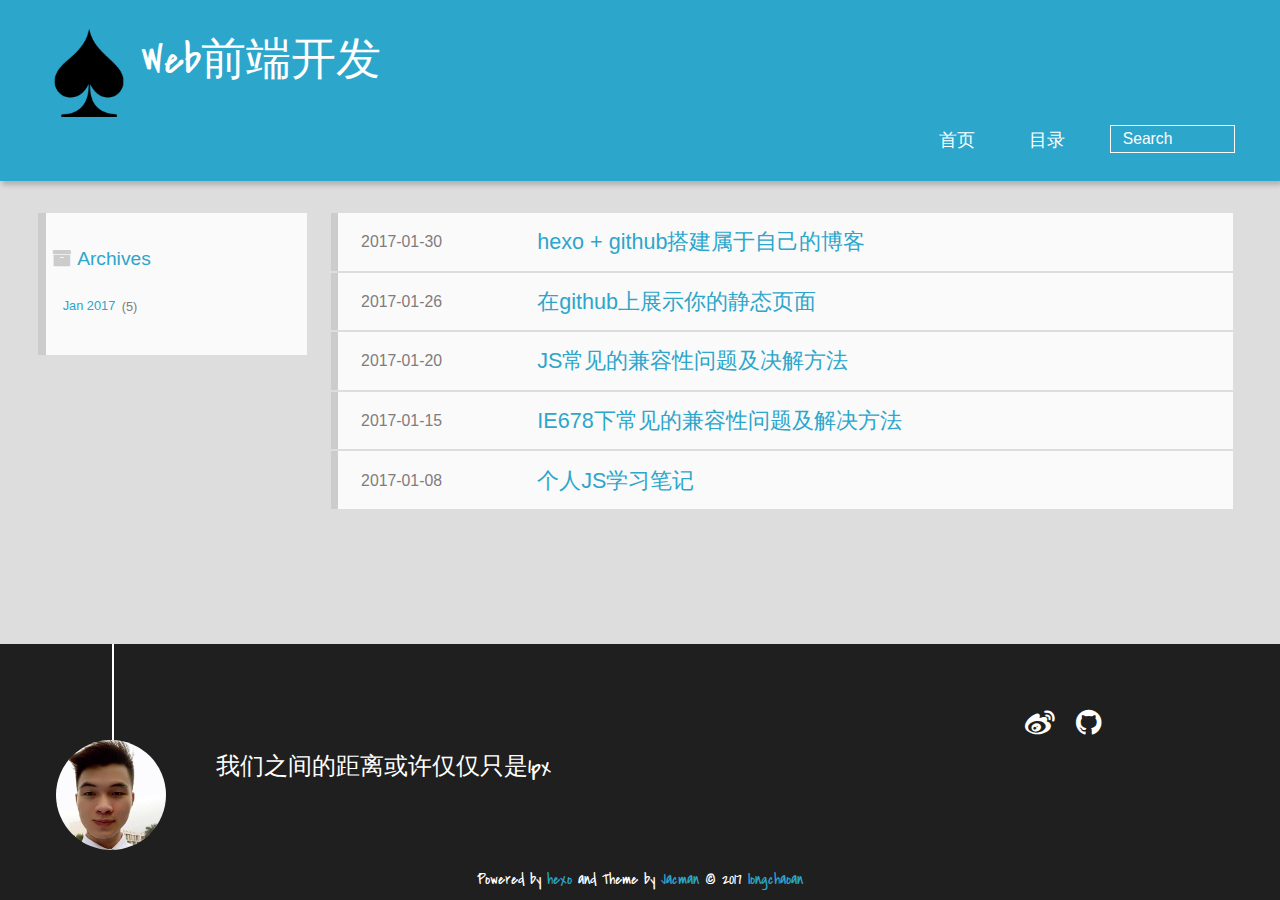
==== archives/index.html @ fb6a5692 "first commit" ====
<!DOCTYPE HTML>
<html >
<head>
  <meta charset="UTF-8">
  
    <title>Archives | Web前端开发</title>
    <meta name="viewport" content="width=device-width, initial-scale=1,user-scalable=no">
    
    <meta name="author" content="longchaoan">
    

    
    <meta property="og:type" content="website">
<meta property="og:title" content="Web前端开发">
<meta property="og:url" content="http://yoursite.com/archives/index.html">
<meta property="og:site_name" content="Web前端开发">
<meta name="twitter:card" content="summary">
<meta name="twitter:title" content="Web前端开发">

    
    <link rel="alternative" href="/atom.xml" title="Web前端开发" type="application/atom+xml">
    
    
    <link rel="icon" href="/img/favicon.ico">
    
    
    <link rel="apple-touch-icon" href="/img/jacman.jpg">
    <link rel="apple-touch-icon-precomposed" href="/img/jacman.jpg">
    
    <link rel="stylesheet" href="/css/style.css">
</head>

    <body>
      <header>
        
<div>
		
			<div id="imglogo">
				<a href="/"><img src="/img/logo.png" alt="Web前端开发" title="Web前端开发"/></a>
			</div>
			
			<div id="textlogo">
				<h1 class="site-name"><a href="/" title="Web前端开发">Web前端开发</a></h1>
				<h2 class="blog-motto"></h2>
			</div>
			<div class="navbar"><a class="navbutton navmobile" href="#" title="Menu">
			</a></div>
			<nav class="animated">
				<ul>
					<ul>
					 
						<li><a href="/">首页</a></li>
					
						<li><a href="/archives">目录</a></li>
					
					<li>
 					
					<form class="search" action="//google.com/search" method="get" accept-charset="utf-8">
						<label>Search</label>
						<input type="search" id="search" name="q" autocomplete="off" maxlength="20" placeholder="Search" />
						<input type="hidden" name="q" value="site:yoursite.com">
					</form>
					
					</li>
				</ul>
			</nav>			
</div>
      </header>
      <div id="container">
        

<div class="archive-title" >
  <h2 class="archive-icon">Archives</h2>
  
  <div class="archiveslist archive-float clearfix">
   <ul class="archive-list"><li class="archive-list-item"><a class="archive-list-link" href="/archives/2017/01/">Jan 2017</a><span class="archive-list-count">5</span></li></ul>
 </div>
  
</div>
<div id="main" class="archive-part clearfix">
  <div id="archive-page">

  <section class="post" itemscope itemprop="blogPost">
  
    <a href="/2017/01/30/blog/" title="hexo + github搭建属于自己的博客" itemprop="url">
  

    <time datetime="2017-01-30T03:06:15.676Z" itemprop="datePublished">2017-01-30</time>


    <h1 itemprop="name">hexo + github搭建属于自己的博客</h1>

  </a>
</section>

  <section class="post" itemscope itemprop="blogPost">
  
    <a href="/2017/01/26/github_web_html/" title="在github上展示你的静态页面" itemprop="url">
  

    <time datetime="2017-01-26T04:07:46.756Z" itemprop="datePublished">2017-01-26</time>


    <h1 itemprop="name">在github上展示你的静态页面</h1>

  </a>
</section>

  <section class="post" itemscope itemprop="blogPost">
  
    <a href="/2017/01/20/compatibility_JS/" title="JS常见的兼容性问题及决解方法" itemprop="url">
  

    <time datetime="2017-01-20T11:08:48.122Z" itemprop="datePublished">2017-01-20</time>


    <h1 itemprop="name">JS常见的兼容性问题及决解方法</h1>

  </a>
</section>

  <section class="post" itemscope itemprop="blogPost">
  
    <a href="/2017/01/15/css/" title="IE678下常见的兼容性问题及解决方法" itemprop="url">
  

    <time datetime="2017-01-15T06:10:42.627Z" itemprop="datePublished">2017-01-15</time>


    <h1 itemprop="name">IE678下常见的兼容性问题及解决方法</h1>

  </a>
</section>

  <section class="post" itemscope itemprop="blogPost">
  
    <a href="/2017/01/08/js/" title="个人JS学习笔记" itemprop="url">
  

    <time datetime="2017-01-08T06:05:36.325Z" itemprop="datePublished">2017-01-08</time>


    <h1 itemprop="name">个人JS学习笔记</h1>

  </a>
</section>


  </div>
</div>

      </div>
      <footer><div id="footer" >
	
	<div class="line">
		<span></span>
		<div class="author"></div>
	</div>
	
	
	<section class="info">
		<p> 我们之间的距离或许仅仅只是1px <br/>
			</p>
	</section>
	 
	<div class="social-font" class="clearfix">
		
		<a href="http://weibo.com/5811516668" target="_blank" class="icon-weibo" title="微博"></a>
		
		
		<a href="https://github.com/longchaoan" target="_blank" class="icon-github" title="github"></a>
		
		
		
		
		
		
		
		
		
	</div>
			
		

		<p class="copyright">
		Powered by <a href="http://hexo.io" target="_blank" title="hexo">hexo</a> and Theme by <a href="https://github.com/wuchong/jacman" target="_blank" title="Jacman">Jacman</a> © 2017 
		
		<a href="/about" target="_blank" title="longchaoan">longchaoan</a>
		
		
		</p>
</div>
</footer>
      <script src="/js/jquery-2.0.3.min.js"></script>
<script src="/js/jquery.imagesloaded.min.js"></script>
<script src="/js/gallery.js"></script>
<script src="/js/jquery.qrcode-0.12.0.min.js"></script>

<script type="text/javascript">
$(document).ready(function(){ 
  $('.navbar').click(function(){
    $('header nav').toggleClass('shownav');
  });
  var myWidth = 0;
  function getSize(){
    if( typeof( window.innerWidth ) == 'number' ) {
      myWidth = window.innerWidth;
    } else if( document.documentElement && document.documentElement.clientWidth) {
      myWidth = document.documentElement.clientWidth;
    };
  };
  var m = $('#main'),
      a = $('#asidepart'),
      c = $('.closeaside'),
      o = $('.openaside');
  c.click(function(){
    a.addClass('fadeOut').css('display', 'none');
    o.css('display', 'block').addClass('fadeIn');
    m.addClass('moveMain');
  });
  o.click(function(){
    o.css('display', 'none').removeClass('beforeFadeIn');
    a.css('display', 'block').removeClass('fadeOut').addClass('fadeIn');      
    m.removeClass('moveMain');
  });
  $(window).scroll(function(){
    o.css("top",Math.max(80,260-$(this).scrollTop()));
  });
  
  $(window).resize(function(){
    getSize(); 
    if (myWidth >= 1024) {
      $('header nav').removeClass('shownav');
    }else{
      m.removeClass('moveMain');
      a.css('display', 'block').removeClass('fadeOut');
      o.css('display', 'none');
        
    }
  });
});
</script>










<link rel="stylesheet" href="/fancybox/jquery.fancybox.css" media="screen" type="text/css">
<script src="/fancybox/jquery.fancybox.pack.js"></script>
<script type="text/javascript">
$(document).ready(function(){ 
  $('.article-content').each(function(i){
    $(this).find('img').each(function(){
      if ($(this).parent().hasClass('fancybox')) return;
      var alt = this.alt;
      if (alt) $(this).after('<span class="caption">' + alt + '</span>');
      $(this).wrap('<a href="' + this.src + '" title="' + alt + '" class="fancybox"></a>');
    });
    $(this).find('.fancybox').each(function(){
      $(this).attr('rel', 'article' + i);
    });
  });
  if($.fancybox){
    $('.fancybox').fancybox();
  }
}); 
</script>



<!-- Analytics Begin -->



<script>
var _hmt = _hmt || [];
(function() {
  var hm = document.createElement("script");
  hm.src = "//hm.baidu.com/hm.js?e6d1f421bbc9962127a50488f9ed37d1";
  var s = document.getElementsByTagName("script")[0]; 
  s.parentNode.insertBefore(hm, s);
})();
</script>



<!-- Analytics End -->

<!-- Totop Begin -->

	<div id="totop">
	<a title="Back to Top"><img src="/img/scrollup.png"/></a>
	</div>
	<script src="/js/totop.js"></script>

<!-- Totop End -->

<!-- MathJax Begin -->
<!-- mathjax config similar to math.stackexchange -->


<!-- MathJax End -->

<!-- Tiny_search Begin -->

<!-- Tiny_search End -->

    </body>
   </html>
---- css/style.css ----
html,
body,
div,
span,
applet,
object,
iframe,
h1,
h2,
h3,
h4,
h5,
h6,
p,
blockquote,
pre,
a,
abbr,
acronym,
address,
big,
cite,
code,
del,
dfn,
em,
img,
ins,
kbd,
q,
s,
samp,
small,
strike,
strong,
sub,
sup,
tt,
var,
dl,
dt,
dd,
ol,
ul,
li,
fieldset,
form,
label,
legend,
table,
caption,
tbody,
tfoot,
thead,
tr,
th,
td {
  margin: 0;
  padding: 0;
  border: 0;
  outline: 0;
  font-weight: inherit;
  font-style: inherit;
  font-family: inherit;
  font-size: 100%;
  vertical-align: baseline;
}
body {
  line-height: 1;
  color: #000;
  background: #fff;
}
ol,
ul {
  list-style: none;
}
table {
  border-collapse: separate;
  border-spacing: 0;
  vertical-align: middle;
}
caption,
th,
td {
  text-align: left;
  font-weight: normal;
  vertical-align: middle;
}
a img {
  border: none;
}
/* custom Font*/
@font-face {
  font-family: "covered_by_your_graceregular";
  font-weight: normal;
  font-style: normal;
  src: url("../font/coveredbyyourgrace-webfont.eot");
  src: url("../font/coveredbyyourgrace-webfont.eot?#iefix") format('embedded-opentype'), url("../font/coveredbyyourgrace-webfont.svg#covered_by_your_graceregular") format('svg'), url("../font/coveredbyyourgrace-webfont.woff") format('woff'), url("../font/coveredbyyourgrace-webfont.ttf") format('truetype');
}
/* icon Font */
@font-face {
  font-family: "FontAwesome";
  font-style: normal;
  font-weight: normal;
  src: url("../font/fontawesome-webfont.eot?v=#4.0.3");
  src: url("../font/fontawesome-webfont.eot?#iefix&v=#4.0.3") format("embedded-opentype"), url("../font/fontawesome-webfont.woff?v=#4.0.3") format("woff"), url("../font/fontawesome-webfont.ttf?v=#4.0.3") format("truetype"), url("../font/fontawesome-webfont.svg#fontawesomeregular?v=#4.0.3") format("svg");
}
@font-face {
  font-family: "fontdiao";
  font-weight: normal;
  font-style: normal;
  src: url("../font/fontdiao.eot");
  src: url("../font/fontdiao.eot?#iefix") format('embedded-opentype'), url("../font/fontdiao.svg#fontdiao") format('svg'), url("../font/fontdiao.woff") format('woff'), url("../font/fontdiao.ttf") format('truetype');
}
/* Public style */
* {
  -webkit-margin-before: 0;
  -webkit-margin-after: 0;
}
body {
  background: #ddd;
  font-family: "Helvetica Neue", "Helvetica", "Microsoft YaHei", "WenQuanYi Micro Hei", Arial, sans-serif;
  font-size: 100%;
  color: #817c7c;
  line-height: 1.5;
  min-height: 100vh;
  display: -webkit-flex;
  display: -webkit-box;
  display: -moz-box;
  display: -webkit-flex;
  display: -ms-flexbox;
  display: box;
  display: flex;
  -webkit-flex-direction: column;
  -webkit-box-orient: vertical;
  -moz-box-orient: vertical;
  -o-box-orient: vertical;
  -webkit-flex-direction: column;
  -ms-flex-direction: column;
  flex-direction: column;
}
iframe {
  margin-top: 10px;
}
small {
  font-size: 80%;
}
sub,
sup {
  font-size: 75%;
  line-height: 0;
  position: relative;
  vertical-align: baseline;
}
sup {
  top: -0.5em;
  padding-left: 0.3em;
}
sub {
  bottom: -0.25em;
}
a {
  text-decoration: none;
  color: #817c7c;
}
a:hover,
a:focus {
  outline: 0;
  text-decoration: none;
  -webkit-transition: color 0.25s, background 0.5s;
  -moz-transition: color 0.25s, background 0.5s;
  -o-transition: color 0.25s, background 0.5s;
  -ms-transition: color 0.25s, background 0.5s;
  transition: color 0.25s, background 0.5s;
}
a:hover:before {
  -webkit-transition: color 0.25s, background 0.5s;
  -moz-transition: color 0.25s, background 0.5s;
  -o-transition: color 0.25s, background 0.5s;
  -ms-transition: color 0.25s, background 0.5s;
  transition: color 0.25s, background 0.5s;
}
input:focus {
  outline: none;
}
input,
button {
  margin: 0;
  padding: 0;
}
input::-moz-focus-inner,
button::-moz-focus-inner {
  border: 0;
  padding: 0;
}
h1 {
  font-size: 1.5em;
}
.fa {
  display: inline-block;
  font-family: FontAwesome;
  font-style: normal;
  font-weight: normal;
  line-height: 1;
  -webkit-font-smoothing: antialiased;
  -moz-osx-font-smoothing: grayscale;
}
.clearfix {
  zoom: 1;
}
.clearfix:before,
.clearfix:after {
  content: "";
  display: table;
}
.clearfix:after {
  clear: both;
}
::-webkit-input-placeholder {
  color: #fff;
  padding: 2px 0 0 4px;
}
::-moz-placeholder {
  color: #fff;
  padding: 2px 0 0 4px;
}
:-ms-input-placeholder {
  color: #fff;
  padding: 2px 0 0 4px;
}
::-webkit-input-placeholder::before {
  font-family: "FontAwesome";
  -webkit-font-smoothing: antialiased;
  -moz-osx-font-smoothing: grayscale;
  content: "\f002";
  padding-right: 4px;
}
::-moz-placeholder:before {
  font-family: "FontAwesome";
  -webkit-font-smoothing: antialiased;
  -moz-osx-font-smoothing: grayscale;
  content: "\f002";
  padding-right: 4px;
}
:-ms-input-placeholder::before {
  font-family: "FontAwesome";
  -webkit-font-smoothing: antialiased;
  -moz-osx-font-smoothing: grayscale;
  content: "\f002";
  padding-right: 4px;
}
input[type="search"]::-webkit-search-cancel-button,
input[type="search"]::-webkit-search-decoration {
  -webkit-appearance: none;
}
::-webkit-search-cancel-button:after {
  font-family: "FontAwesome";
  -webkit-font-smoothing: antialiased;
  -moz-osx-font-smoothing: grayscale;
  content: '\f00d';
  color: #fff;
  padding-right: 4px;
}
/* css3 animate */
.animated {
  -webkit-animation-fill-mode: both;
  -moz-animation-fill-mode: both;
  -o-animation-fill-mode: both;
  -ms-animation-fill-mode: both;
  animation-fill-mode: both;
  -webkit-animation-duration: 1s;
  -moz-animation-duration: 1s;
  -o-animation-duration: 1s;
  -ms-animation-duration: 1s;
  animation-duration: 1s;
}
@-webkit-keyframes fadeIn {
  0% {
    opacity: 0;
    -ms-filter: "progid:DXImageTransform.Microsoft.Alpha(Opacity=0)";
    filter: alpha(opacity=0);
  }
  100% {
    opacity: 1;
    -ms-filter: none;
    filter: none;
  }
}
.fadeIn {
  -webkit-animation-name: fadeIn;
  -moz-animation-name: fadeIn;
  -o-animation-name: fadeIn;
  -ms-animation-name: fadeIn;
  animation-name: fadeIn;
}
.fadeOut {
  -webkit-animation-name: fadeOut;
  -moz-animation-name: fadeOut;
  -o-animation-name: fadeOut;
  -ms-animation-name: fadeOut;
  animation-name: fadeOut;
}
@-moz-keyframes fadeInDown {
  0% {
    opacity: 0;
    -ms-filter: "progid:DXImageTransform.Microsoft.Alpha(Opacity=0)";
    filter: alpha(opacity=0);
    -webkit-transform: translateY(-20px);
    -moz-transform: translateY(-20px);
    -o-transform: translateY(-20px);
    -ms-transform: translateY(-20px);
    transform: translateY(-20px);
  }
  100% {
    opacity: 1;
    -ms-filter: none;
    filter: none;
    -webkit-transform: translateY(0);
    -moz-transform: translateY(0);
    -o-transform: translateY(0);
    -ms-transform: translateY(0);
    transform: translateY(0);
  }
}
@-webkit-keyframes fadeInDown {
  0% {
    opacity: 0;
    -ms-filter: "progid:DXImageTransform.Microsoft.Alpha(Opacity=0)";
    filter: alpha(opacity=0);
    -webkit-transform: translateY(-20px);
    -moz-transform: translateY(-20px);
    -o-transform: translateY(-20px);
    -ms-transform: translateY(-20px);
    transform: translateY(-20px);
  }
  100% {
    opacity: 1;
    -ms-filter: none;
    filter: none;
    -webkit-transform: translateY(0);
    -moz-transform: translateY(0);
    -o-transform: translateY(0);
    -ms-transform: translateY(0);
    transform: translateY(0);
  }
}
@-o-keyframes fadeInDown {
  0% {
    opacity: 0;
    -ms-filter: "progid:DXImageTransform.Microsoft.Alpha(Opacity=0)";
    filter: alpha(opacity=0);
    -webkit-transform: translateY(-20px);
    -moz-transform: translateY(-20px);
    -o-transform: translateY(-20px);
    -ms-transform: translateY(-20px);
    transform: translateY(-20px);
  }
  100% {
    opacity: 1;
    -ms-filter: none;
    filter: none;
    -webkit-transform: translateY(0);
    -moz-transform: translateY(0);
    -o-transform: translateY(0);
    -ms-transform: translateY(0);
    transform: translateY(0);
  }
}
@keyframes fadeInDown {
  0% {
    opacity: 0;
    -ms-filter: "progid:DXImageTransform.Microsoft.Alpha(Opacity=0)";
    filter: alpha(opacity=0);
    -webkit-transform: translateY(-20px);
    -moz-transform: translateY(-20px);
    -o-transform: translateY(-20px);
    -ms-transform: translateY(-20px);
    transform: translateY(-20px);
  }
  100% {
    opacity: 1;
    -ms-filter: none;
    filter: none;
    -webkit-transform: translateY(0);
    -moz-transform: translateY(0);
    -o-transform: translateY(0);
    -ms-transform: translateY(0);
    transform: translateY(0);
  }
}
body >header {
  width: 100%;
  -webkit-box-shadow: 2px 4px 5px rgba(3,3,3,0.2);
  box-shadow: 2px 4px 5px rgba(3,3,3,0.2);
  background: url("../") center #2ca6cb;
  color: #fff;
  padding: 1em 0 0.8em;
}
@media only screen and (min-width: 1024px) {
  body >header {
    padding: 1.8em 0 1.5em;
  }
}
body >header >div {
  width: 95%;
  margin: 0 auto;
  position: relative;
  overflow: hidden;
}
@media only screen and (min-width: 1024px) {
  body >header >div {
    width: 93%;
  }
}
body >header a {
  display: block;
  color: #fff;
}
#imglogo {
  float: left;
  width: 4em;
  height: 4em;
}
@media only screen and (min-width: 768px) {
  #imglogo {
    width: 5em;
  }
}
@media only screen and (min-width: 1024px) {
  #imglogo {
    width: 5.5em;
  }
}
#imglogo img {
  width: 4em;
}
@media only screen and (min-width: 768px) {
  #imglogo img {
    width: 5em;
  }
}
@media only screen and (min-width: 1024px) {
  #imglogo img {
    width: 5.5em;
  }
}
#textlogo {
  float: left;
  width: 75%;
  margin-left: 0.5em;
}
#textlogo h1.site-name {
  width: 86%;
  font-family: "covered_by_your_graceregular";
  font-size: 200%;
  line-height: 1.5;
  -webkit-font-smoothing: antialiased;
  -moz-osx-font-smoothing: grayscale;
}
@media only screen and (min-width: 768px) {
  #textlogo h1.site-name {
    font-size: 240%;
  }
}
@media only screen and (min-width: 1024px) {
  #textlogo h1.site-name {
    font-size: 280%;
  }
}
#textlogo h2.blog-motto {
  font-size: 0.7em;
  font-weight: normal;
}
@media only screen and (min-width: 768px) {
  #textlogo h2.blog-motto {
    font-size: 100%;
  }
}
@media only screen and (min-width: 1024px) {
  #textlogo h2.blog-motto {
    font-size: 110%;
  }
}
.navbar {
  position: absolute;
  width: 2em;
  right: 0em;
  top: 1em;
  padding: 0.5em;
}
@media only screen and (min-width: 1024px) {
  .navbar {
    display: none;
  }
}
.navbutton::before {
  font-family: "FontAwesome";
  -webkit-font-smoothing: antialiased;
  -moz-osx-font-smoothing: grayscale;
  content: "\f0c9";
}
.navmobile::before {
  padding-left: 1em;
}
header nav {
  float: left;
  width: 100%;
  font-size: 112.5%;
  padding-top: 0.5em;
  max-height: 0.01em;
  -webkit-transition: max-height 1s ease-out;
  -moz-transition: max-height 1s ease-out;
  -o-transition: max-height 1s ease-out;
  -ms-transition: max-height 1s ease-out;
  transition: max-height 1s ease-out;
}
@media only screen and (min-width: 568px) {
  header nav {
    width: 50%;
  }
}
@media only screen and (min-width: 1024px) {
  header nav {
    float: right;
    width: auto;
    margin-top: 1em;
    max-height: none;
  }
}
@media only screen and (min-width: 1024px) {
  header nav ul {
    float: right;
  }
}
@media only screen and (min-width: 1024px) {
  header nav ul li {
    float: left;
  }
}
header nav ul li a {
  padding: 0.2em 0 0.2em 1em;
}
@media only screen and (min-width: 1024px) {
  header nav ul li a {
    padding: 0.2em 1.5em;
  }
}
header nav ul li a:hover {
  background: #1b7f9e;
  color: #e9cd4c;
}
.shownav {
  max-height: 40em;
}
.search {
  padding: 0.1em 0 0 1em;
}
.search input {
  -webkit-appearance: textfield;
  font-size: 0.87em;
  line-height: 1.7;
  border: 1px solid #fff;
  color: #fff;
  background: transparent;
  width: 80%;
  padding-left: 0.5em;
}
@media only screen and (min-width: 1024px) {
  .search input {
    width: 8em;
    -webkit-transition: 0.5s width;
    -moz-transition: 0.5s width;
    -o-transition: 0.5s width;
    -ms-transition: 0.5s width;
    transition: 0.5s width;
  }
  .search input:focus {
    width: 15em;
  }
}
.search label {
  display: none;
}
/* index layout */
#container {
  -webkit-flex: 1;
  width: 95%;
  margin: 0 auto;
  overflow: hidden;
}
@media only screen and (min-width: 768px) {
  #container {
    width: 96%;
  }
}
@media only screen and (min-width: 1024px) {
  #container {
    width: 94%;
  }
}
@media only screen and (min-width: 1560px) {
  #container {
    width: 82%;
  }
}
#main {
  margin: 1em 0 0;
  line-height: 1.8;
}
@media only screen and (min-width: 1024px) {
  #main {
    margin: 2em 0 0;
    width: 75%;
    float: left;
    -webkit-transition: margin 0.5s ease-out;
    -moz-transition: margin 0.5s ease-out;
    -o-transition: margin 0.5s ease-out;
    -ms-transition: margin 0.5s ease-out;
    transition: margin 0.5s ease-out;
  }
}
#main section.post {
  background: #fafafa;
  margin-bottom: 0.125em;
}
#main section.post a {
  display: block;
  border-left: 0.5em solid #ccc;
  -webkit-transition: border-left 0.45s;
  -moz-transition: border-left 0.45s;
  -o-transition: border-left 0.45s;
  -ms-transition: border-left 0.45s;
  transition: border-left 0.45s;
  padding: 0.5em;
}
@media only screen and (min-width: 768px) {
  #main section.post a {
    padding: 1em;
  }
}
#main section.post a:hover {
  border-left: 0.5em solid #2ca6cb;
}
#main section.post a h1 {
  color: #2ca6cb;
  line-height: 2;
}
#main section.post a p {
  color: #817c7c;
}
#main section.post a time {
  color: #817c7c;
  display: block;
  margin: 0.5em 0;
  font-size: 0.9em;
}
#main article.post-expand {
  background: #fafafa;
  margin-bottom: 3.5em;
}
#main article.post-expand .img-logo {
  max-width: 180px;
  max-height: 96px;
  display: block !important;
  margin-right: 0.7em;
  margin-left: 0.7em;
  padding: 0;
  float: right;
  clear: right;
}
#main article.post-expand .img-topic {
  max-width: 300px;
  max-height: 1800px;
  display: block !important;
  margin-left: 0.7em;
  margin-right: 0.7em;
  padding: 0;
  float: right;
  clear: right;
}
#main article.post-expand .article-more-link a {
  display: inline-block;
  line-height: 1em;
  padding: 6px 15px;
  border-radius: 15px;
  background: #ddd;
  color: #817c7c;
  text-decoration: none;
}
#main article.post-expand .article-more-link a:hover {
  background: #2ca6cb;
  color: #fff;
  text-decoration: none;
}
#archive-page section.post a {
  font-size: 0.9em;
  padding: 0.5em !important;
}
@media only screen and (min-width: 768px) {
  #archive-page section.post a time {
    padding-left: 1em;
  }
}
.moveMain {
  margin-left: 10% !important;
}
.unexpand .prev {
  border-left: 0.5em solid #ccc;
}
.unexpand .prev:hover {
  border-left: 0.5em solid #2ca6cb;
}
#page-nav {
  background: #fafafa;
  text-align: center;
  overflow: hidden;
}
#page-nav a {
  display: inline-block;
  padding: 0.5em 1em;
}
#page-nav a {
  color: #2ca6cb;
}
#page-nav a:hover {
  background: #ccc;
  color: #2ca6cb;
}
#page-nav .prev {
  float: left;
  -webkit-transition: border-left 0.5s;
  -moz-transition: border-left 0.5s;
  -o-transition: border-left 0.5s;
  -ms-transition: border-left 0.5s;
  transition: border-left 0.5s;
}
#page-nav .prev span:before {
  font-family: "FontAwesome";
  -webkit-font-smoothing: antialiased;
  -moz-osx-font-smoothing: grayscale;
  content: "\f053";
  padding-right: 0.5em;
}
#page-nav .next {
  float: right;
}
#page-nav .next span:before {
  font-family: "FontAwesome";
  -webkit-font-smoothing: antialiased;
  -moz-osx-font-smoothing: grayscale;
  content: "\f054";
  padding-left: 0.5em;
}
#page-nav .page-number {
  display: none;
  padding: 0.5em 1em;
}
@media only screen and (min-width: 768px) {
  #page-nav .page-number {
    display: inline-block;
  }
}
#page-nav .current {
  color: #b8b8b8;
  font-weight: bold;
}
#page-nav .space {
  color: #2ca6cb;
}
/* page layout */
@media only screen and (min-width: 1024px) {
  .page {
    margin-left: 10% !important;
  }
}
/* archive layout */
.category-icon:before,
.tag-icon:before,
.archive-icon:before {
  font-family: "FontAwesome";
  -webkit-font-smoothing: antialiased;
  -moz-osx-font-smoothing: grayscale;
  color: #ccc;
  font-size: 100%;
  padding-right: 0.3em;
}
.category-icon:before {
  content: "\f07b";
}
.tag-icon:before {
  content: "\f02c";
}
.archive-icon:before {
  content: "\f187";
}
.archive-title {
  margin: 1em 0;
  padding: 2em;
  background: #fafafa;
  border-left: 0.5em solid #ccc;
}
@media only screen and (min-width: 1024px) {
  .archive-title {
    margin: 2em 0;
    width: 18.5%;
    padding-left: 0.5%;
    float: left;
  }
}
.archive-title h2 {
  width: 90%;
  color: #2ca6cb;
  font-size: 120%;
}
.archive-title a {
  color: #2ca6cb;
  -webkit-transition: color 0.5s;
  -moz-transition: color 0.5s;
  -o-transition: color 0.5s;
  -ms-transition: color 0.5s;
  transition: color 0.5s;
}
.archive-title a:hover {
  color: #2ca6cb;
  -webkit-transition: color 0.5s;
  -moz-transition: color 0.5s;
  -o-transition: color 0.5s;
  -ms-transition: color 0.5s;
  transition: color 0.5s;
}
.current {
  color: #ea6753 !important;
}
@media only screen and (min-width: 768px) {
  .archive-part {
    min-height: 200px;
  }
}
@media only screen and (min-width: 1024px) {
  .archive-part {
    float: right;
    margin-left: 2% !important;
  }
}
.archive-part section.post {
  width: 100%;
}
.archive-part section.post time {
  font-size: 1.1em !important;
  float: left;
}
@media only screen and (max-width: 568px) {
  .archive-part section.post time {
    width: 100%;
  }
}
@media only screen and (min-width: 568px) {
  .archive-part section.post time {
    width: 20%;
  }
}
@media only screen and (min-width: 768px) {
  .archive-nav {
    width: 100%;
    float: left;
    margin-top: 1em;
  }
}
/* tags&categories layout */
.all-list-box {
  min-height: 400px;
}
.post,
.page,
.link,
.photo {
  background: #fafafa;
}
.post a,
.page a,
.link a,
.photo a {
  color: #2ca6cb;
}
.post a:hover,
.page a:hover,
.link a:hover,
.photo a:hover {
  color: #ea6753;
}
@media only screen and (min-width: 768px) {
  article header.article-info {
    border-bottom: 1px solid #dbdbdb;
  }
}
article header.article-info >h1 {
  padding: 0.2em 3%;
  font-size: 170%;
  line-height: 1.5;
  word-wrap: break-word;
  word-break: normal;
  -webkit-font-smoothing: antialiased;
  -moz-osx-font-smoothing: grayscale;
  border-left: 5px solid #2ca6cb;
}
@media only screen and (min-width: 1024px) {
  article header.article-info >h1 {
    font-size: 200%;
    padding-top: 0.3em;
  }
}
article header.article-info >p.article-author {
  padding: 0.3em 4% 0.3em 0;
  text-align: right;
  border-bottom: 1px solid #dbdbdb;
}
@media only screen and (min-width: 768px) {
  article header.article-info >p.article-author {
    float: right;
    border-bottom: none;
  }
}
article header.article-info >p.article-time {
  padding-top: 0.5em;
  font-size: 0.8em;
  text-align: center;
  margin-bottom: -2.7em;
}
@media only screen and (min-width: 768px) {
  article header.article-info >p.article-time {
    float: right;
    margin-right: 1em;
    padding-top: 0.1em;
    font-size: 0.9em;
  }
}
article header.article-info >p.article-time:before {
  font-family: "FontAwesome";
  font-size: 130%;
  content: "\f017";
  -webkit-font-smoothing: antialiased;
  -moz-osx-font-smoothing: grayscale;
}
article .article-content {
  padding: 1.5em 4%;
  color: #413f3f;
  font-size: 100%;
}
article .article-content:before,
article .article-content:after {
  content: "";
  display: block;
  clear: both;
}
article .article-content .kb {
  padding: 0.1em 0.6em;
  border: 1px solid #ccc;
  background-color: code-color;
  color: #8f8f8f;
  -webkit-box-shadow: 0 1px 0 rgba(0,0,0,0.2), 0 0 0 2px #fff inset;
  box-shadow: 0 1px 0 rgba(0,0,0,0.2), 0 0 0 2px #fff inset;
  border-radius: 3px;
  display: inline-block;
  margin: 0 0.1em;
  text-shadow: 0 1px 0 #fff;
  line-height: 1.5;
  white-space: nowrap;
}
article .article-content h1,
article .article-content h2 {
  font-size: 180%;
  line-height: 1.2em;
  padding-bottom: 0.3em;
  margin-top: 1.5em;
  border-bottom: 2px solid #dbdbdb;
}
article .article-content h3 {
  font-size: 140%;
  line-height: 1em;
  margin-top: 1.3em;
}
article .article-content h4,
article .article-content h5,
article .article-content h6 {
  font-size: 140%;
}
article .article-content h1,
article .article-content h2,
article .article-content h3,
article .article-content h4,
article .article-content h5,
article .article-content h6 {
  color: #333;
  -webkit-font-smoothing: antialiased;
  -moz-osx-font-smoothing: grayscale;
}
article .article-content h1 >code,
article .article-content h2 >code,
article .article-content h3 >code,
article .article-content h4 >code,
article .article-content h5 >code,
article .article-content h6 >code {
  color: #a3a3a3;
}
article .article-content hr {
  border: 1px solid #dbdbdb;
}
article .article-content strong {
  font-weight: bold;
}
article .article-content em {
  font-style: italic;
}
article .article-content acronym,
article .article-content abbr {
  border-bottom: 1px dotted;
}
article .article-content blockquote {
  border-left: 0.2em solid #2ca6cb;
  margin: 0.65em 0 0.65em 1%;
  padding-left: 1%;
  line-height: 1.5;
  font-size: 100%;
  color: #808080;
}
article .article-content blockquote footer {
  background: #fafafa;
  padding: 0;
  margin: 0;
  font-size: 80%;
  line-height: 1em;
}
article .article-content blockquote cite {
  font-style: italic;
  padding-left: 0.5em;
}
article .article-content ul,
article .article-content ol {
  padding-left: 1.5em;
  font-size: 100%;
  padding-top: 0.7em;
}
@media only screen and (min-width: 768px) {
  article .article-content ul,
  article .article-content ol {
    padding-left: 1.5em;
  }
}
article .article-content ul li {
  list-style: disc;
  text-align: match-parent;
}
article .article-content ol li {
  list-style-type: decimal;
}
article .article-content dl dt {
  font-weight: blod;
}
article .article-content ul li>code,
article .article-content ol li>code,
article .article-content p code,
article .article-content strong code,
article .article-content em code,
article .article-content table th>code,
article .article-content table td>code {
  font-family: Monaco, Menlo, Consolas, Courier New, monospace;
  background: #eee;
  color: #d14;
  border: 1px solid #d6d6d6;
  padding: 0 5px;
  margin: 0 2px;
  font-size: 90%;
  white-space: nowrap;
  text-shadow: 0 1px #fff;
  -webkit-border-radius: 0.25em;
  border-radius: 0.25em;
}
article .article-content p {
  line-height: 1.5;
  margin-top: 0.7em;
}
@media only screen and (min-width: 1024px) {
  article .article-content p {
    margin-top: 1em;
  }
}
article .article-content img,
article .article-content video,
article .article-content figure img {
  max-width: 100%;
  height: auto;
  vertical-align: middle;
  padding-top: 0.5em;
}
@media only screen and (min-width: 1024px) {
  article .article-content img,
  article .article-content video,
  article .article-content figure img {
    padding-top: 0.7em;
  }
}
article .article-content .img-topic,
article .article-content .img-logo {
  display: none;
}
article .article-content .img-center {
  display: block;
  margin: auto;
}
article .article-content .img-shadow {
  -webkit-box-shadow: 0 0 2px 3px #ddd;
  box-shadow: 0 0 2px 3px #ddd;
}
article .article-content figcaption,
article .article-content .caption {
  display: block;
  margin-top: 0.3em;
  color: #808080;
  position: relative;
  font-size: 0.9em;
  padding-left: 1.3em;
}
article .article-content figcaption:before,
article .article-content .caption:before {
  content: '\f040';
  position: absolute;
  font: 0.9em "FontAwesome";
  position: absolute;
  left: 0;
  top: 0.3em;
}
article .article-content .video-container {
  position: relative;
  padding-top: 56%;
  height: 0;
  overflow: hidden;
}
article .article-content .video-container iframe,
article .article-content .video-container object,
article .article-content .video-container embed {
  position: absolute;
  top: 0;
  left: 0;
  width: 100%;
  height: 100%;
  margin-top: 0;
}
article .article-content table {
  max-width: 100%;
  border-collapse: collapse;
  border-spacing: 0;
  margin-top: 1em;
}
article .article-content table th {
  font-weight: bold;
  border-bottom: 2px solid #dbdbdb;
  padding: 0.5em;
  line-height: 1.3em;
}
article .article-content table td {
  border-bottom: 1px solid #dbdbdb;
  padding: 0.5em;
  line-height: 1.3em;
}
article .article-content .pullquote {
  text-align: left;
  width: 45%;
  margin: 0;
  border: none;
}
article .article-content .left {
  margin-left: 0.5em;
  margin-right: 1em;
  float: left;
}
article .article-content .right {
  margin-right: 0.5em;
  margin-left: 1em;
  float: right;
}
footer.article-footer {
  background: #fafafa;
  padding: 0 4%;
  margin: 0;
  border-top: 1px solid #dbdbdb;
}
.article-share {
  float: right;
  width: 100%;
}
@media only screen and (min-width: 568px) {
  .article-share {
    width: 60%;
  }
}
@media only screen and (min-width: 768px) {
  .article-share {
    width: 16.5em;
  }
}
.article-share .share-jiathis {
  padding: 0.5em 0;
  margin-top: 0.3em;
}
.share span {
  float: right;
  height: 3em;
  width: 1em;
  margin-right: 0.5em;
  position: relative;
  color: #d6d6d6;
}
.share span:before {
  font-family: "FontAwesome";
  content: "\f064";
  font-size: 1em;
  -webkit-font-smoothing: antialiased;
  -moz-osx-font-smoothing: grayscale;
  width: 1.5em;
  height: 1.5em;
  position: absolute;
  top: 50%;
  left: 50%;
  margin-top: -0.75em;
  margin-left: -0.75em;
}
.share a {
  float: right;
  width: 3em;
  height: 3em;
  display: block;
  position: relative;
}
.share a:before {
  font-size: 1.2em;
  font-family: "FontAwesome";
  text-align: center;
  color: #817c7c;
  -webkit-font-smoothing: antialiased;
  -moz-osx-font-smoothing: grayscale;
  width: 1.5em;
  height: 1.5em;
  position: absolute;
  top: 50%;
  left: 50%;
  margin-top: -0.75em;
  margin-left: -0.75em;
}
.share a:hover:before {
  color: #fff;
}
.article-share-twitter:before {
  content: "\f099";
}
.article-share-twitter:hover {
  background: #00aced;
  text-shadow: 0 1px #008abe;
}
.article-share-facebook:before {
  content: "\f09a";
}
.article-share-facebook:hover {
  background: #3b5998;
  text-shadow: 0 1px #2f477a;
}
.article-share-weibo:before {
  content: "\f18a";
}
.article-share-weibo:hover {
  background: #c64d3e;
  text-shadow: 0 1px #a13c2f;
}
.article-share-qrcode:before {
  font-family: "fontdiao" !important;
  content: "\f132";
}
.article-share-qrcode:hover {
  background: #49ae0f;
  text-shadow: 0 1px #3a8b0c;
}
.article-share-renren:before {
  content: "\f18b";
}
.article-share-renren:hover {
  background: #369;
  text-shadow: 0 1px #29527a;
}
.article-back-to-top:before {
  content: "\f062";
}
.article-back-to-top:hover {
  background: #762c54;
  text-shadow: 0 1px #5e2343;
}
.hoverqrcode {
  background: #fff;
  border: 3px solid #2ca6cb;
  border-radius: 10px;
  display: inline-block;
  position: absolute;
}
.overlay {
  display: none !important;
}
.comments-count {
  color: #d6d6d6;
  margin-top: 0.3em;
  padding: 0.5em 0;
  float: right;
}
.comments-count span:before {
  font-family: "FontAwesome";
  -webkit-font-smoothing: antialiased;
  -moz-osx-font-smoothing: grayscale;
  content: "\f075";
}
@media only screen and (max-width: 568px) {
  .comments-count {
    float: left;
  }
}
.comments-count-link {
  padding: 0.5em;
  margin: 0 0.3em;
}
.comments-count-link:hover {
  color: #fff !important;
  background: #2ca6cb;
}
.article-tags,
.article-categories {
  padding: 0.5em 0;
  float: left;
/**width 100%**/
}
@media only screen and (max-width: 568px) {
  .article-tags,
  .article-categories {
    margin-right: 1em !important;
  }
}
.article-tags {
  color: #d6d6d6;
}
@media only screen and (max-width: 568px) {
  .article-tags {
    margin-left: 0;
  }
}
.article-tags span {
  position: relative;
  float: left;
  width: 1em;
  height: 2em;
  margin-right: 0.5em;
}
.article-tags span:before {
  font-family: "FontAwesome";
  -webkit-font-smoothing: antialiased;
  -moz-osx-font-smoothing: grayscale;
  width: 1.2em;
  height: 1.2em;
  position: absolute;
  top: 50%;
  left: 50%;
  margin-top: -0.6em;
  margin-left: -0.6em;
  content: "\f02c";
}
.article-tags a {
  float: left;
  padding: 0 0.3em;
  margin: 0.3em;
  background: #e6e6e6;
}
.article-tags a:hover {
  color: #fff;
  background: #2ca6cb;
}
.article-categories {
  color: #d6d6d6;
  margin-top: 0.3em;
  margin-right: 3em;
}
.article-categories span:before {
  font-family: "FontAwesome";
  -webkit-font-smoothing: antialiased;
  -moz-osx-font-smoothing: grayscale;
  content: "\f07b";
}
.article-category-link {
  padding: 0.5em;
  margin: 0 0.3em;
}
.article-category-link:hover {
  color: #fff !important;
  background: #2ca6cb;
}
.article-nav {
  padding: 0 10%;
}
@media only screen and (min-width: 768px) {
  .article-nav {
    padding: 0 4%;
  }
}
.article-nav strong {
  font-size: 1em;
  font-weight: bold;
}
.article-nav a {
  display: block;
  overflow: hidden;
}
.article-nav .prev a:hover,
.article-nav .next a:hover {
  background: #2ca6cb;
  color: #fff;
}
.article-nav .prev {
  width: 100%;
  float: left;
}
.article-nav .prev strong {
  padding-left: 1.8em;
}
.article-nav .prev span:before {
  font-family: "FontAwesome";
  -webkit-font-smoothing: antialiased;
  -moz-osx-font-smoothing: grayscale;
  content: "\f053";
  padding-right: 0.5em;
}
@media only screen and (min-width: 768px) {
  .article-nav .prev {
    width: 45%;
    float: left;
  }
}
.article-nav .next {
  width: 100%;
  float: left;
  text-align: left;
}
.article-nav .next strong {
  padding-left: 1.5em;
}
.article-nav .next span:before {
  font-family: "FontAwesome";
  -webkit-font-smoothing: antialiased;
  -moz-osx-font-smoothing: grayscale;
  content: "\f054";
  padding-right: 0.5em;
}
@media only screen and (min-width: 768px) {
  .article-nav .next {
    width: 45%;
    float: right;
    text-align: right;
  }
  .article-nav .next strong {
    padding-right: 1.8em;
  }
  .article-nav .next span:before {
    content: none;
  }
  .article-nav .next span:after {
    font-family: "FontAwesome";
    -webkit-font-smoothing: antialiased;
    -moz-osx-font-smoothing: grayscale;
    content: "\f054";
    padding-left: 0.5em;
  }
}
section.comment {
  padding: 0 4%;
  margin: 1em 0;
}
.toc-article {
  background: #eee;
  margin: 1.6em 0 0 2em;
  padding: 1em;
  -webkit-border-radius: 4px;
  border-radius: 4px;
  border: 1px solid #ddd;
}
.toc-article strong {
  padding: 0.3em 0;
}
.toc-article ul li {
  list-style: disc;
  text-align: match-parent;
  margin: 0.5em 0;
}
.toc-article ol li {
  list-style-type: decimal;
  margin: 0.5em 0;
}
#toc {
  line-height: 1.3em;
  font-size: 0.8em;
  float: right;
}
#toc .toc {
  padding: 0;
}
#toc .toc li {
  list-style-type: none;
}
#toc .toc-child {
  padding-left: 1.5em;
  padding-top: 0;
}
#toc.toc-aside {
  display: none;
  width: 13%;
  position: fixed;
  right: 2%;
  top: 320px;
  overflow: hidden;
  line-height: 1.5em;
  font-size: 1em;
  color: #333;
  opacity: 0.6;
  -ms-filter: "progid:DXImageTransform.Microsoft.Alpha(Opacity=60)";
  filter: alpha(opacity=60);
  -webkit-transition: opacity 1s ease-out;
  -moz-transition: opacity 1s ease-out;
  -o-transition: opacity 1s ease-out;
  -ms-transition: opacity 1s ease-out;
  transition: opacity 1s ease-out;
}
#toc.toc-aside strong {
  padding: 0.3em 0;
  color: #817c7c;
}
#toc.toc-aside:hover {
  -webkit-transition: opacity 0.3s ease-out;
  -moz-transition: opacity 0.3s ease-out;
  -o-transition: opacity 0.3s ease-out;
  -ms-transition: opacity 0.3s ease-out;
  transition: opacity 0.3s ease-out;
  opacity: 1;
  -ms-filter: none;
  filter: none;
}
#toc.toc-aside a {
  -webkit-transition: color 1s ease-out;
  -moz-transition: color 1s ease-out;
  -o-transition: color 1s ease-out;
  -ms-transition: color 1s ease-out;
  transition: color 1s ease-out;
}
#toc.toc-aside a:hover {
  color: #2ca6cb;
  -webkit-transition: color 0.3s ease-out;
  -moz-transition: color 0.3s ease-out;
  -o-transition: color 0.3s ease-out;
  -ms-transition: color 0.3s ease-out;
  transition: color 0.3s ease-out;
}
.active {
  color: #2ca6cb !important;
}
.openaside {
  display: none;
  position: fixed;
  right: 7.5%;
  top: 260px;
}
.openaside a {
  display: block;
  color: #fff;
  border: 1px solid #fff;
  border-radius: 5px;
  background: #2ca6cb;
  padding: 0.2em 0.55em;
}
.openaside a::before {
  font-family: "FontAwesome";
  -webkit-font-smoothing: antialiased;
  -moz-osx-font-smoothing: grayscale;
  content: "\f0c9";
}
.closeaside {
  display: none;
}
.closeaside a {
  color: #2ca6cb;
}
.closeaside a:hover {
  color: #2ca6cb;
}
.closeaside a::before {
  font-family: "FontAwesome";
  -webkit-font-smoothing: antialiased;
  -moz-osx-font-smoothing: grayscale;
  content: "\f0c9";
}
@media only screen and (min-width: 1024px) {
  .closeaside {
    display: block;
    position: absolute;
    right: 25px;
    top: 22px;
  }
}
#asidepart {
  background: #fafafa;
  margin: 1em 0 0;
  padding: 0.5em 2% 1em;
}
@media only screen and (min-width: 1024px) {
  #asidepart {
    position: relative;
    float: left;
    width: 18%;
    margin: 2em 0 0 3%;
  }
}
.asidetitle {
  font-size: 1.1em;
  color: #2ca6cb;
  padding: 0 0 0.3125em 0;
  border-bottom: 0.1875em solid #ccc;
}
.asidetitle a {
  color: #2ca6cb;
}
.asidetitle a:hover {
  color: #2ca6cb;
  -webkit-transition: color 0.5s;
  -moz-transition: color 0.5s;
  -o-transition: color 0.5s;
  -ms-transition: color 0.5s;
  transition: color 0.5s;
}
@media only screen and (min-width: 768px) {
  .categorieslist {
    width: 45%;
    float: left;
    margin: 0 5% 0 0;
  }
}
@media only screen and (min-width: 1024px) {
  .categorieslist {
    width: 100%;
    float: none;
    margin: 1em 0 0;
  }
}
.categorieslist li {
  border-bottom: 1px solid #ccc;
}
.categorieslist li a {
  display: block;
  padding: 0.5em 5%;
}
.categorieslist li a:hover {
  color: #2ca6cb;
}
.tagslist {
  margin: 1em 0 0;
}
@media only screen and (min-width: 768px) {
  .tagslist {
    width: 45%;
    float: left;
    margin: 0 5% 0 0;
  }
}
@media only screen and (min-width: 1024px) {
  .tagslist {
    width: 100%;
    float: none;
    margin: 1em 0 0;
  }
}
.tagslist ul {
  padding: 0.5em 0;
}
.tagslist ul li {
  float: left;
}
.tagslist ul li a {
  display: block;
  margin: 0.3125em;
  padding: 0.125em 0.3125em;
  background: #dbdbdb;
}
.tagslist ul li a:hover {
  color: #2ca6cb;
  background: #e6e6e6;
}
.rsspart {
  background: #2ca6cb;
  width: 100%;
}
@media only screen and (min-width: 768px) {
  .rsspart {
    float: left;
    width: 45%;
    margin: 0 5% 0 0;
  }
}
@media only screen and (min-width: 1024px) {
  .rsspart {
    width: 100%;
    float: none;
    margin: 1em 0 0;
  }
}
.rsspart a {
  color: #fff;
  display: block;
  padding: 0.625em 0;
  text-align: center;
}
.rsspart a:hover {
  color: #2ca6cb;
  background: #fafafa;
}
.rsspart a::before {
  font-family: "FontAwesome";
  -webkit-font-smoothing: antialiased;
  -moz-osx-font-smoothing: grayscale;
  padding-right: 0.5em;
  content: "\f09e";
}
.archiveslist {
  padding-right: 1em;
}
@media only screen and (min-width: 1024px) {
  .archiveslist {
    width: 100%;
    float: none;
    margin: 1em 0 0;
  }
}
.archiveslist li {
  font-size: 0.8em;
  line-height: 2em;
}
.archiveslist li a {
  padding: 0.5em;
}
.archiveslist li a:hover {
  color: #2ca6cb;
  -webkit-transition: color 0.25s;
  -moz-transition: color 0.25s;
  -o-transition: color 0.25s;
  -ms-transition: color 0.25s;
  transition: color 0.25s;
}
.archiveslist .archive-list-count:before {
  content: "(";
}
.archiveslist .archive-list-count:after {
  content: ")";
}
.archive-list {
  padding: 0.5em 0;
}
.archive-float ul {
  padding: 0;
}
.archive-float li {
  float: left;
  margin: 0.3em;
}
@media only screen and (min-width: 1024px) {
  .archive-float li {
    float: none;
  }
}
@media only screen and (min-width: 768px) {
  .tagcloudlist {
    width: 45%;
    float: left;
    margin: 0 5% 0 0;
  }
}
@media only screen and (min-width: 1024px) {
  .tagcloudlist {
    width: 100%;
    float: none;
    margin: 1em 0 0;
  }
}
.tagcloudlist .tagcloudlist a {
  padding: 0.2em;
  display: block;
  float: left;
}
.tagcloudlist .tagcloudlist a:hover {
  color: #2ca6cb;
  -webkit-transition: color 0.25s;
  -moz-transition: color 0.25s;
  -o-transition: color 0.25s;
  -ms-transition: color 0.25s;
  transition: color 0.25s;
}
.linkslist {
  margin-top: 0.5em;
}
@media only screen and (min-width: 768px) {
  .linkslist {
    width: 45%;
    float: left;
    margin: 0 5% 0 0;
  }
}
@media only screen and (min-width: 1024px) {
  .linkslist {
    width: 100%;
    float: none;
    margin: 1em 0 0;
  }
}
.linkslist ul {
  padding: 0.5em 0;
}
.linkslist ul a {
  font-size: 1em;
  line-height: 1.5;
  display: block;
  padding: 0 3%;
}
.linkslist ul a:hover {
  color: #2ca6cb;
  -webkit-transition: color 0.25s;
  -moz-transition: color 0.25s;
  -o-transition: color 0.25s;
  -ms-transition: color 0.25s;
  transition: color 0.25s;
}
.weiboshow {
  margin-top: 0.5em;
}
@media only screen and (min-width: 768px) {
  .weiboshow {
    width: 45%;
    float: left;
    margin: 0 5% 0 0;
  }
}
@media only screen and (min-width: 1024px) {
  .weiboshow {
    width: 100%;
    float: none;
    margin: 1em 0 0;
  }
}
.weiboshow iframe {
  padding: 0.5em 0;
}
.doubanshow {
  margin-top: 0.5em;
}
@media only screen and (min-width: 768px) {
  .doubanshow {
    width: 45%;
    float: left;
    margin: 0 5% 0 0;
  }
}
@media only screen and (min-width: 1024px) {
  .doubanshow {
    width: 100%;
    float: none;
    margin: 1em 0 0;
  }
}
.doubanshow div {
  padding: 0.5em 0;
}
.github-card {
  margin-top: 1.5em;
}
@media only screen and (min-width: 768px) {
  .github-card {
    width: 45%;
    float: left;
    margin: 0 5% 0 0;
  }
}
@media only screen and (min-width: 1024px) {
  .github-card {
    width: 100%;
    float: none;
    margin: 1em 0 0;
  }
}
.github-card div {
  padding: 0.5em 0;
}
footer {
  margin-top: 1em;
  background: #1f1f1f;
  padding: 0 2% 0.5em;
}
#footer {
  width: 95%;
  margin: 0 auto;
  overflow: hidden;
  position: relative;
}
#footer .line {
  width: 100%;
  height: 14em;
  margin: 0 auto;
}
@media only screen and (min-width: 768px) {
  #footer .line {
    width: 10em;
    float: left;
    position: relative;
  }
}
#footer .line span {
  display: block;
  width: 0.5em;
  height: 6.25em;
  border-right: 0.125em solid #fff;
  margin: 0 auto;
}
@media only screen and (min-width: 768px) {
  #footer .line span {
    position: absolute;
    left: 3em;
    margin: 0 0 1.5em;
  }
}
.author {
  width: 6.875em;
  height: 6.875em;
  margin: 0 auto;
  background: no-repeat url("../img/zfm.png") left top;
  -webkit-background-size: 6.875em 6.875em;
  -moz-background-size: 6.875em 6.875em;
  background-size: 6.875em 6.875em;
  border-radius: 3.4375em;
  -webkit-transition: -webkit-transform 2s ease-out;
  -moz-transition: -moz-transform 2s ease-out;
  -o-transition: -o-transform 2s ease-out;
  -ms-transition: -ms-transform 2s ease-out;
  transition: transform 2s ease-out;
}
.author:hover {
  -webkit-transform: rotateZ(360deg);
  -moz-transform: rotateZ(360deg);
  -o-transform: rotateZ(360deg);
  -ms-transform: rotateZ(360deg);
  transform: rotateZ(360deg);
}
@media only screen and (min-width: 768px) {
  .author {
    position: absolute;
    top: 6em;
    margin: 0 0 1.5em;
  }
}
.info {
  font-family: "covered_by_your_graceregular";
  -webkit-font-smoothing: antialiased;
  -moz-osx-font-smoothing: grayscale;
  font-size: 150%;
  line-height: 1.3em;
  width: 90%;
  margin: 0 auto;
  color: #fff;
}
@media only screen and (min-width: 768px) {
  .info {
    margin: 4.5em 0 2em 0;
    float: left;
    width: 75%;
  }
}
.social-font {
  width: 100%;
  margin: 0 auto;
  float: left;
  padding-left: 3%;
}
@media only screen and (min-width: 568px) {
  .social-font {
    padding-left: 20%;
  }
}
@media only screen and (min-width: 768px) {
  .social-font {
    width: 15em;
    position: absolute;
    right: -2em;
    top: 3em;
  }
}
.social-font a {
  float: left;
  display: block;
  width: 14%;
  color: #fff;
  font-size: 185%;
  padding: 0.5em;
}
@media only screen and (min-width: 1024px) {
  .social-font a {
    padding: 0.3em;
  }
}
.social-font a:hover:before {
  color: #2ca6cb;
}
.icon-weibo:before,
.icon-github:before,
.icon-twitter:before,
.icon-facebook:before,
.icon-stack-overflow:before,
.icon-email:before,
.icon-google_plus:before,
.icon-linkedin:before {
  font-family: "FontAwesome";
  -webkit-font-smoothing: antialiased;
  -moz-osx-font-smoothing: grayscale;
}
.icon-weibo:before {
  content: "\f18a";
}
.icon-github:before {
  content: "\f09b";
}
.icon-twitter:before {
  content: "\f099";
}
.icon-facebook:before {
  content: "\f09a";
}
.icon-stack-overflow:before {
  content: "\f16c";
}
.icon-email:before {
  content: "\f003";
}
.icon-google_plus:before {
  content: "\f0d5";
}
.icon-linkedin:before {
  content: "\f08c";
}
.icon-douban:before {
  font-family: "fontdiao";
  -webkit-font-smoothing: antialiased;
  -moz-osx-font-smoothing: grayscale;
  content: "\f111";
}
.icon-zhihu:before {
  font-family: "fontdiao";
  -webkit-font-smoothing: antialiased;
  -moz-osx-font-smoothing: grayscale;
  content: "\f142";
}
.copyright {
  -webkit-font-smoothing: antialiased;
  -moz-osx-font-smoothing: grayscale;
  font-family: "covered_by_your_graceregular";
  width: 100%;
  color: #fff;
  text-align: center;
}
@media only screen and (min-width: 768px) {
  .copyright {
    float: left;
  }
}
.copyright a {
  color: #2ca6cb;
}
.copyright a:hover {
  color: #2ca6cb;
  text-decoration: underline;
}
.cc-license {
  width: 100%;
  float: left;
  text-align: center;
}
.cc-license .cc-opacity {
  opacity: 0.7;
  -ms-filter: "progid:DXImageTransform.Microsoft.Alpha(Opacity=70)";
  filter: alpha(opacity=70);
  border-bottom: none;
}
.cc-license .cc-opacity:hover {
  opacity: 0.9;
  -ms-filter: "progid:DXImageTransform.Microsoft.Alpha(Opacity=90)";
  filter: alpha(opacity=90);
}
.cc-license img {
  display: inline-block;
}
.article-content pre,
.article-content .highlight,
.article-content .highlight pre {
  background: #2d2d2d;
  margin: 0.5em 0;
  padding: 0.5em 2%;
  color: #ccc;
  line-height: 1.5;
  font-size: 0.8em;
  -webkit-border-radius: 0.35em;
  border-radius: 0.35em;
  word-wrap: break-word;
}
@media only screen and (min-width: 568px) {
  .article-content pre,
  .article-content .highlight,
  .article-content .highlight pre {
    font-size: 0.9em;
  }
}
.article-content .highlight .gutter pre,
.article-content .gist .gist-file .gist-data .line-numbers {
  color: #666;
  font-size: 0.4em;
}
@media only screen and (min-width: 568px) {
  .article-content .highlight .gutter pre,
  .article-content .gist .gist-file .gist-data .line-numbers {
    font-size: 0.9em;
    line-height: 1.5;
  }
}
.article-content pre {
  font-family: Monaco, Menlo, Consolas, Courier New, monospace;
}
.article-content .highlight {
  overflow: auto;
  font-size: 0.4em;
}
@media only screen and (min-width: 568px) {
  .article-content .highlight {
    font-size: 0.9em;
  }
}
.article-content .highlight pre {
  border: none;
  margin: 0;
  padding: 0;
}
.article-content .highlight table {
  margin: 0;
  width: auto;
}
.article-content .highlight td {
  border: none;
  padding: 0;
}
.article-content .highlight figcaption {
  zoom: 1;
  font-size: 0.85em;
  text-align: left;
  color: #999;
  line-height: 1em;
  padding: 0.5em 0;
  margin-bottom: 0.5em;
}
.article-content .highlight figcaption:before,
.article-content .highlight figcaption:after {
  content: "";
  display: table;
}
.article-content .highlight figcaption:after {
  clear: both;
}
.article-content .highlight figcaption a {
  float: right;
}
.article-content .highlight .gutter pre {
  text-align: right;
  padding-right: 1.5em;
}
.article-content .highlight .line {
  height: 20px;
}
.article-content .gist {
  margin: 0.5em 0;
  background: #2d2d2d;
  padding: 1em 2%;
  -webkit-border-radius: 0.35em;
  border-radius: 0.35em;
}
.article-content .gist .gist-file {
  border: none;
  font-family: Monaco, Menlo, Consolas, Courier New, monospace;
  margin: 0;
}
.article-content .gist .gist-file .gist-data {
  background: none;
  border: none;
}
.article-content .gist .gist-file .gist-data .line-numbers {
  background: none;
  border: none;
  padding: 0 1.5em 0 0;
}
.article-content .gist .gist-file .gist-data .line-data {
  padding: 0 !important;
}
.article-content .gist .gist-file .highlight {
  margin: 0;
  padding: 0;
  border: none;
  background: #2d2d2d;
}
.article-content .gist .gist-file .gist-meta {
  background: #2d2d2d;
  color: #999;
  font: 0.85em "Georgia", serif;
  text-shadow: 0 0;
  padding: 0;
  margin-top: 1em;
}
.article-content .gist .gist-file .gist-meta a {
  color: #2ca6cb;
  font-weight: normal;
}
.article-content .gist .gist-file .gist-meta a:hover {
  color: #2ca6cb;
}
pre .comment,
pre .title {
  color: #999;
}
pre .variable,
pre .attribute,
pre .tag,
pre .regexp,
pre .ruby .constant,
pre .xml .tag .title,
pre .xml .pi,
pre .xml .doctype,
pre .html .doctype,
pre .css .id,
pre .css .class,
pre .css .pseudo {
  color: #f2777a;
}
pre .number,
pre .preprocessor,
pre .built_in,
pre .literal,
pre .params,
pre .constant {
  color: #f99157;
}
pre .class,
pre .ruby .class .title,
pre .css .rules .attribute {
  color: #9c9;
}
pre .string,
pre .value,
pre .inheritance,
pre .header,
pre .ruby .symbol,
pre .xml .cdata {
  color: #9c9;
}
pre .css .hexcolor {
  color: #6cc;
}
pre .function,
pre .python .decorator,
pre .python .title,
pre .ruby .function .title,
pre .ruby .title .keyword,
pre .perl .sub,
pre .javascript .title,
pre .coffeescript .title {
  color: #69c;
}
pre .keyword,
pre .javascript .function {
  color: #c9c;
}
.gallery {
  overflow: hidden;
  position: relative;
}
.gallery:hover .control {
  opacity: 1;
  -ms-filter: none;
  filter: none;
}
.gallery img {
  min-width: 100%;
  max-width: 100%;
  height: auto;
  position: absolute;
  top: 0;
  left: 0;
  opacity: 0;
  -ms-filter: "progid:DXImageTransform.Microsoft.Alpha(Opacity=0)";
  filter: alpha(opacity=0);
}
.gallery .control {
  opacity: 0;
  -ms-filter: "progid:DXImageTransform.Microsoft.Alpha(Opacity=0)";
  filter: alpha(opacity=0);
  -webkit-transition: 0.3s;
  -moz-transition: 0.3s;
  -o-transition: 0.3s;
  -ms-transition: 0.3s;
  transition: 0.3s;
}
.gallery .prev,
.gallery .next {
  position: absolute;
  top: 0;
  width: 50%;
  height: 100%;
  cursor: pointer;
}
.gallery .prev:before,
.gallery .next:before {
  position: absolute;
  font: 24px/1 "FontAwesome";
  text-align: center;
  width: 24px;
  text-shadow: 0 0 15px rgba(0,0,0,0.5);
  color: #fff;
  margin-top: -12px;
  top: 50%;
}
.gallery .prev {
  left: 0;
}
.gallery .prev:before {
  content: '\f053';
  left: 10px;
}
.gallery .next {
  right: 0;
}
.gallery .next:before {
  content: '\f054';
  right: 10px;
}
#totop {
  position: fixed;
  bottom: 5em;
  right: 1em;
  cursor: pointer;
}
@media only screen and (max-width: 1024px) {
  #totop {
    display: none !important;
  }
}
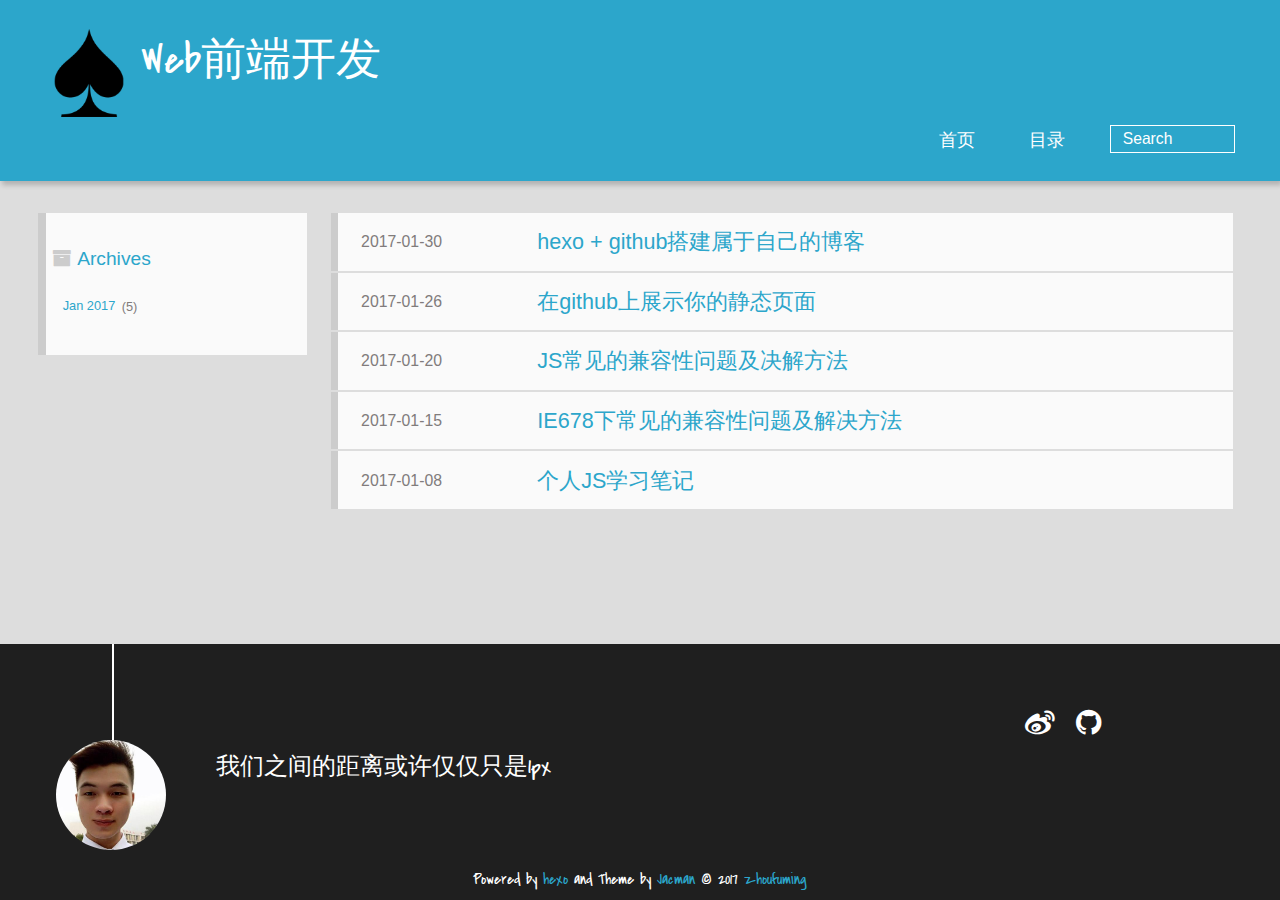
==== commit e5605fc0: "site update" ====
--- a/archives/index.html
+++ b/archives/index.html
@@ -7,7 +7,7 @@
     <title>Archives | Web前端开发</title>
     <meta name="viewport" content="width=device-width, initial-scale=1,user-scalable=no">
     
-    <meta name="author" content="longchaoan">
+    <meta name="author" content="zhoufuming">
     
 
     
@@ -169,7 +169,7 @@
 		<a href="http://weibo.com/5811516668" target="_blank" class="icon-weibo" title="微博"></a>
 		
 		
-		<a href="https://github.com/longchaoan" target="_blank" class="icon-github" title="github"></a>
+		<a href="https://github.com/zhoufuming" target="_blank" class="icon-github" title="github"></a>
 		
 		
 		
@@ -186,7 +186,7 @@
 		<p class="copyright">
 		Powered by <a href="http://hexo.io" target="_blank" title="hexo">hexo</a> and Theme by <a href="https://github.com/wuchong/jacman" target="_blank" title="Jacman">Jacman</a> © 2017 
 		
-		<a href="/about" target="_blank" title="longchaoan">longchaoan</a>
+		<a href="/about" target="_blank" title="zhoufuming">zhoufuming</a>
 		
 		
 		</p>
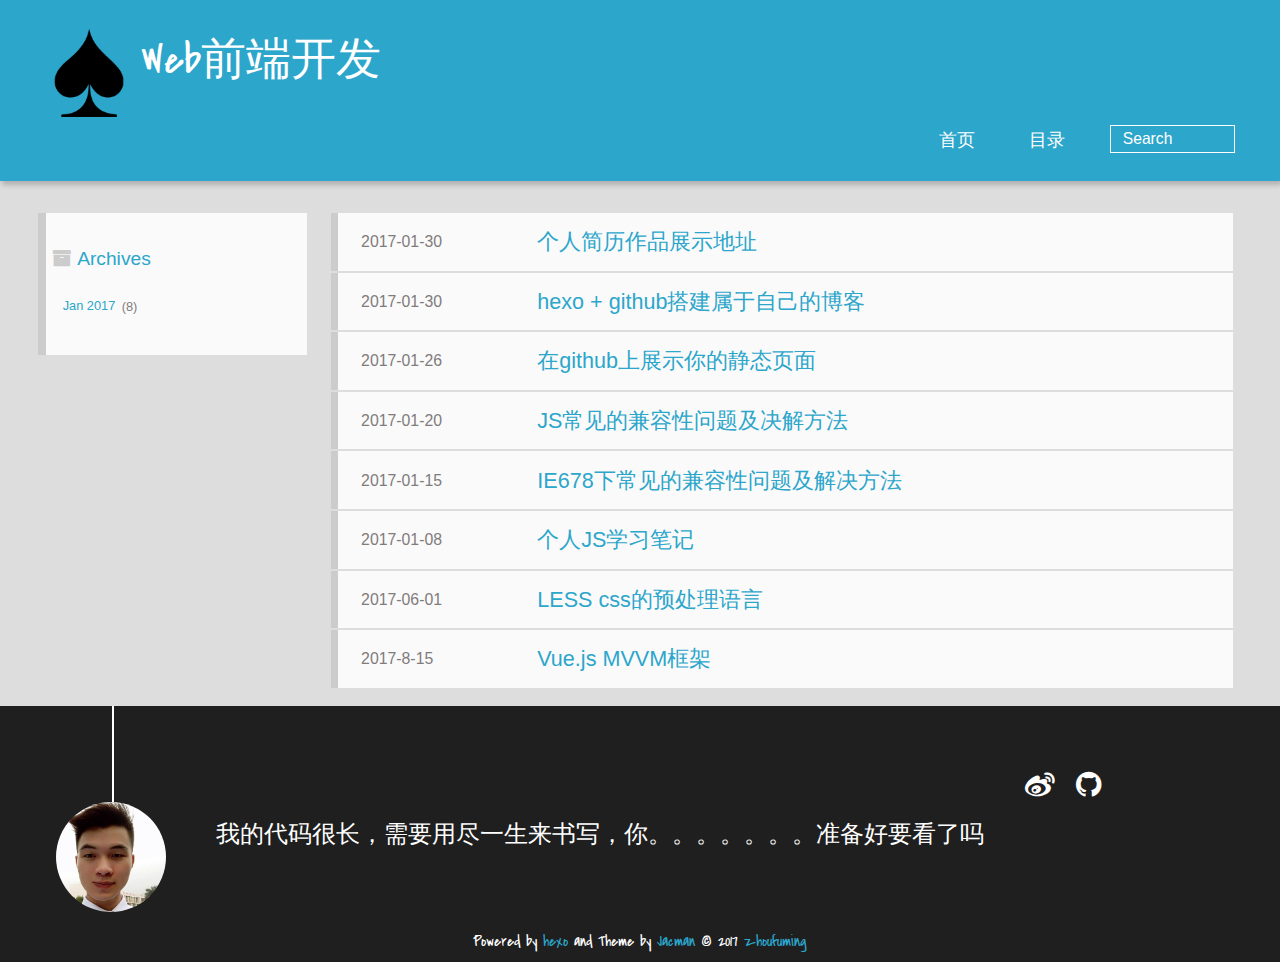
==== commit cc9f95d9: "Vue.js笔记 add" ====
--- a/archives/index.html
+++ b/archives/index.html
@@ -74,13 +74,24 @@
   <h2 class="archive-icon">Archives</h2>
   
   <div class="archiveslist archive-float clearfix">
-   <ul class="archive-list"><li class="archive-list-item"><a class="archive-list-link" href="/archives/2017/01/">Jan 2017</a><span class="archive-list-count">5</span></li></ul>
+   <ul class="archive-list"><li class="archive-list-item"><a class="archive-list-link" href="/archives/2017/01/">Jan 2017</a><span class="archive-list-count">8</span></li></ul>
  </div>
   
 </div>
 <div id="main" class="archive-part clearfix">
   <div id="archive-page">
-
+  <section class="post" itemscope itemprop="blogPost">
+  
+    <a href="/2017/02/12/mianshi/" title="个人简历作品展示地址" itemprop="url">
+  
+
+    <time datetime="2017-01-30T03:06:15.676Z" itemprop="datePublished">2017-01-30</time>
+
+    <h1 itemprop="name">个人简历作品展示地址</h1>
+
+  </a>
+</section>
+ 
   <section class="post" itemscope itemprop="blogPost">
   
     <a href="/2017/01/30/blog/" title="hexo + github搭建属于自己的博客" itemprop="url">
@@ -142,6 +153,32 @@
 
 
     <h1 itemprop="name">个人JS学习笔记</h1>
+
+  </a>
+</section>
+
+  <section class="post" itemscope itemprop="blogPost">
+  
+    <a href="/2017/08/09/LESS/" title="LESS css的预处理语言" itemprop="url">
+  
+
+    <time datetime="2017-06-01T06:05:36.325Z" itemprop="datePublished">2017-06-01</time>
+
+
+    <h1 itemprop="name">LESS css的预处理语言</h1>
+
+  </a>
+</section>
+
+  <section class="post" itemscope itemprop="blogPost">
+  
+    <a href="/2017/08/15/Vue/" title="Vue.js MVVM框架" itemprop="url">
+  
+
+    <time datetime="2017-08-15T06:05:36.325Z" itemprop="datePublished">2017-8-15</time>
+
+
+    <h1 itemprop="name">Vue.js MVVM框架</h1>
 
   </a>
 </section>
@@ -160,13 +197,13 @@
 	
 	
 	<section class="info">
-		<p> 我们之间的距离或许仅仅只是1px <br/>
+		<p> 我的代码很长，需要用尽一生来书写，你。。。。。。。准备好要看了吗 <br/>
 			</p>
 	</section>
 	 
 	<div class="social-font" class="clearfix">
 		
-		<a href="http://weibo.com/5811516668" target="_blank" class="icon-weibo" title="微博"></a>
+		<a href="http://weibo.com/p/1005055953560005" target="_blank" class="icon-weibo" title="微博"></a>
 		
 		
 		<a href="https://github.com/zhoufuming" target="_blank" class="icon-github" title="github"></a>
--- a/css/style.css
+++ b/css/style.css
@@ -141,6 +141,7 @@
 }
 iframe {
   margin-top: 10px;
+  width: 100%;
 }
 small {
   font-size: 80%;
@@ -1294,7 +1295,7 @@
 }
 .hoverqrcode {
   background: #fff;
-  border: 3px solid #2ca6cb;
+  border: 3px solid #000;
   border-radius: 10px;
   display: inline-block;
   position: absolute;
@@ -1965,7 +1966,7 @@
   -webkit-font-smoothing: antialiased;
   -moz-osx-font-smoothing: grayscale;
   font-size: 150%;
-  line-height: 1.3em;
+  line-height: 1.8em;
   width: 90%;
   margin: 0 auto;
   color: #fff;
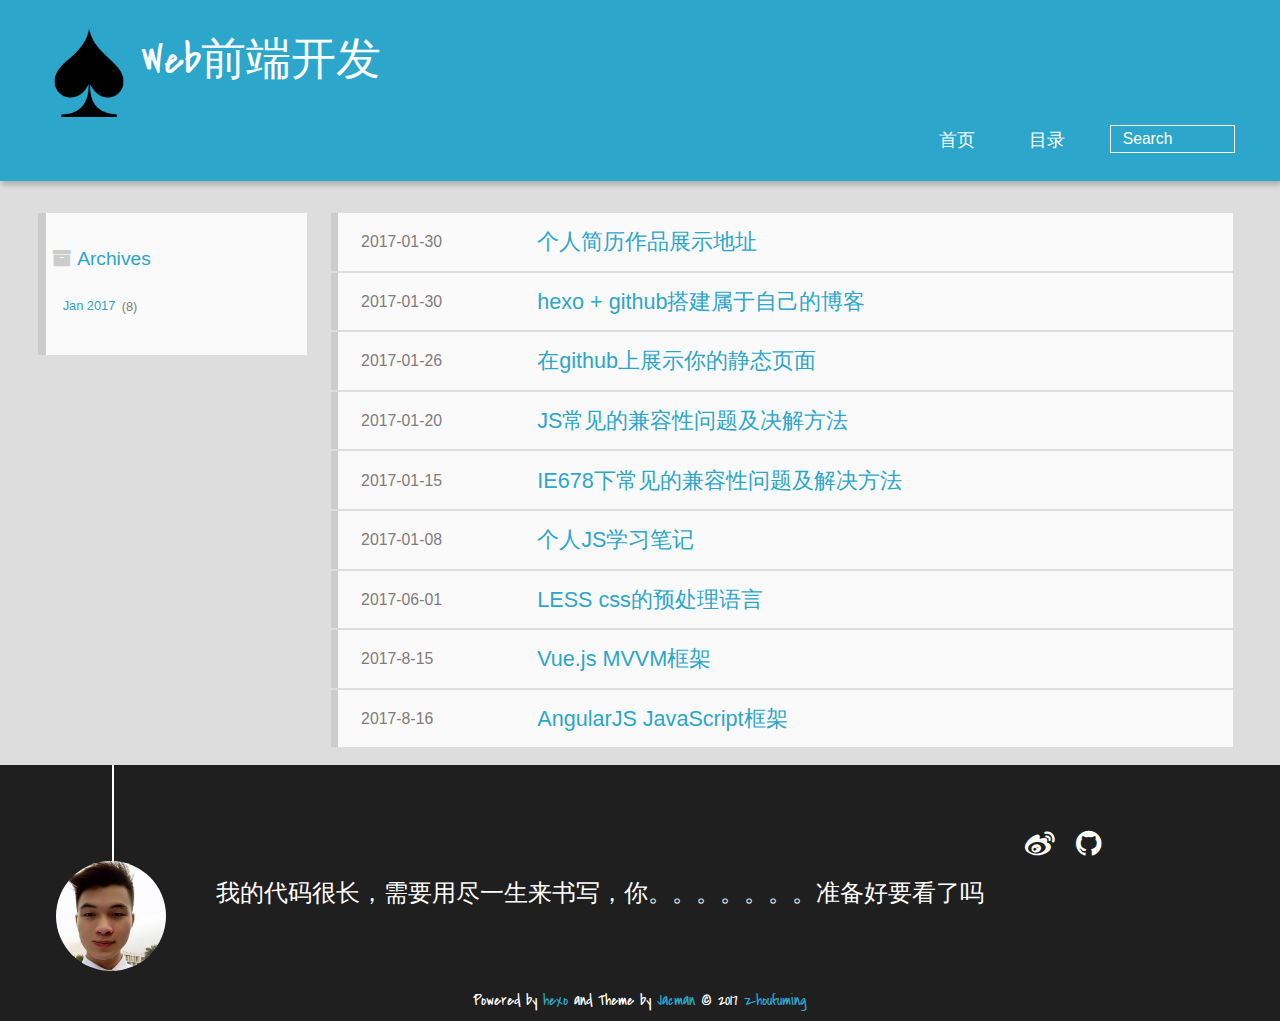
==== commit aa28e2a2: "AngularJS add" ====
--- a/archives/index.html
+++ b/archives/index.html
@@ -183,6 +183,19 @@
   </a>
 </section>
 
+  <section class="post" itemscope itemprop="blogPost">
+  
+    <a href="/2017/08/16/AngularJS/" title="AngularJS JavaScript框架" itemprop="url">
+  
+
+    <time datetime="2017-08-16T06:05:36.325Z" itemprop="datePublished">2017-8-16</time>
+
+
+    <h1 itemprop="name">AngularJS JavaScript框架</h1>
+
+  </a>
+</section>
+
 
   </div>
 </div>
